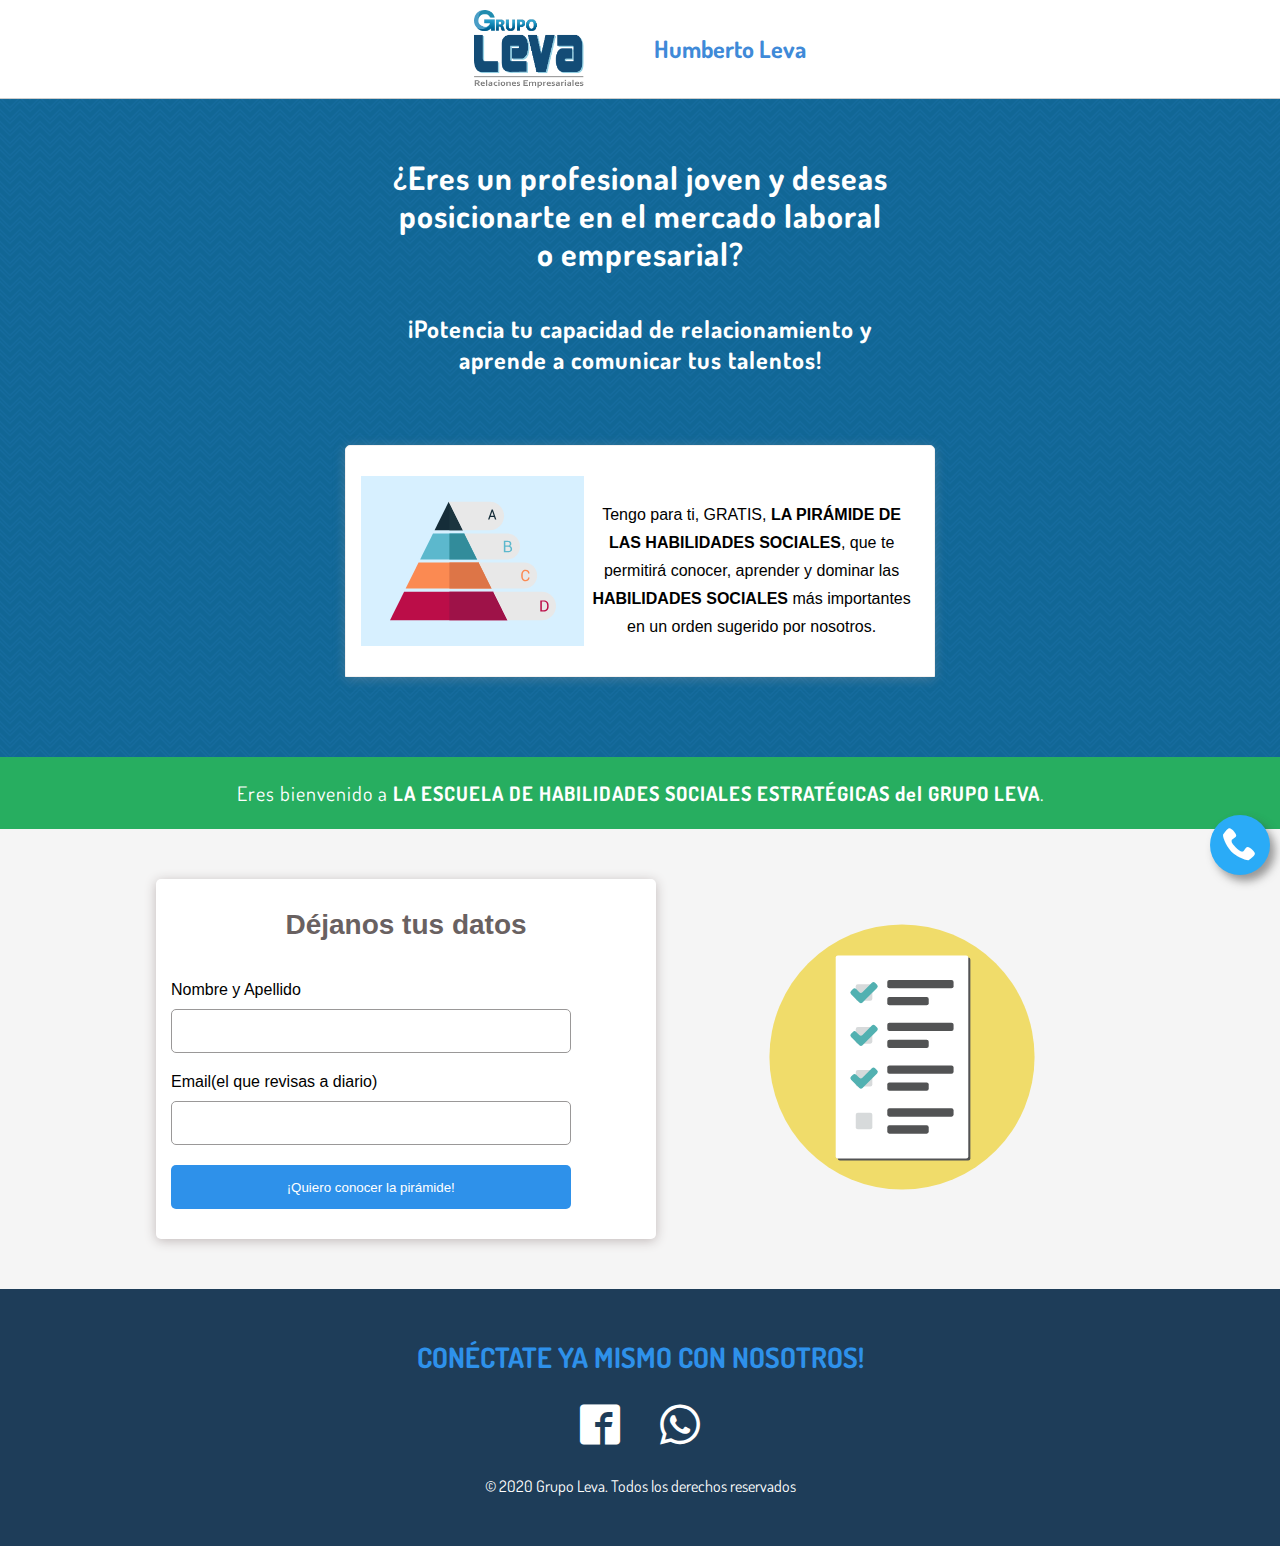
==== piramide/index.html @ 3eb3a639 "added subfolder pyramid" ====
<!DOCTYPE html>
<html lang="en">
  <head>
    <meta charset="UTF-8" />
    <meta name="viewport" content="width=device-width, initial-scale=1.0" />
    <title>Humberto Leva</title>
    <!-- <link
      href="//cdn-images.mailchimp.com/embedcode/classic-10_7.css"
      rel="stylesheet"
      type="text/css"
    /> -->
    <link
      href="https://fonts.googleapis.com/css2?family=Dosis&display=swap"
      rel="stylesheet"
    />
    <link
      rel="stylesheet"
      href="https://cdnjs.cloudflare.com/ajax/libs/animate.css/4.0.0/animate.min.css"
    />
    <link rel="stylesheet" href="../style.css" />
  </head>
  <body>
    <main>
      <nav class="nav">
        <img src="../assets/images/logo-grupo-leva.png" alt="" />
        <h2>Humberto Leva</h2>
      </nav>
      <header class="header">
        <!-- <img src="/assets/images/logo.svg" alt="" /> -->
        <h1>
          ¿Eres un profesional joven y deseas posicionarte en el mercado laboral
          o empresarial?
        </h1>
        <h2>
          ¡Potencia tu capacidad de relacionamiento y aprende a comunicar tus
          talentos!
        </h2>
      </header>
      <div class="info animate__animated animate__pulse animate__infinite">
        <div class="info__image">
          <img src="../assets/images/piramid.svg" alt="Piramid" />
        </div>
        <div class="info__text">
          <p>
            Tengo para ti, GRATIS,
            <strong>LA PIRÁMIDE DE LAS HABILIDADES SOCIALES</strong>, que te
            permitirá conocer, aprender y dominar las
            <strong>HABILIDADES SOCIALES</strong> más importantes en un orden
            sugerido por nosotros.
          </p>
        </div>
      </div>
      <div class="banner">
        <p>
          Eres bienvenido a
          <strong>LA ESCUELA DE HABILIDADES SOCIALES ESTRATÉGICAS</strong>
          <strong>del GRUPO LEVA</strong>.
        </p>
      </div>
      <div class="content">
        <div class="wrapper">
          <!-- <form class="form" action="">
            <h3><span>Déjanos tus datos</span></h3>
            <div class="form__group">
              <label for="name">Nombre y Apellido</label>
              <input type="text" name="name" required />
            </div>
            <div class="form__group">
              <label for="email">Email</label>
              <input type="email" name="email" required />
            </div>
            <div class="form__group">
              <a class="btn" href="/">¡Quiero conocer la Pirámide!</a>
            </div>
          </form> -->
          <!-- Begin Mailchimp Signup Form -->

          <style type="text/css">
            /* #mc_embed_signup {
              background: #fff;
              clear: left;
              font: 14px Helvetica, Arial, sans-serif;
            } */
            /* Add your own Mailchimp form style overrides in your site stylesheet or in this style block.
	   We recommend moving this block and the preceding CSS link to the HEAD of your HTML file. */
          </style>
          <div id="mc_embed_signup">
            <form
              action="https://humbertoleva.us10.list-manage.com/subscribe/post?u=c1a577da044256dd841dd017b&amp;id=3c392fcd1b"
              method="post"
              id="mc-embedded-subscribe-form"
              name="mc-embedded-subscribe-form"
              class="form validate"
              target="_blank"
              novalidate
            >
              <h3><span>Déjanos tus datos</span></h3>
              <div id="mc_embed_signup_scroll">
                <div class="mc-field-group">
                  <label for="mce-FNAME">Nombre y Apellido </label>
                  <input
                    type="text"
                    value=""
                    name="FNAME"
                    class="required"
                    id="mce-FNAME"
                  />
                </div>
                <div class="mc-field-group">
                  <label for="mce-EMAIL">Email(el que revisas a diario) </label>
                  <input
                    type="email"
                    value=""
                    name="EMAIL"
                    class="required email"
                    id="mce-EMAIL"
                  />
                </div>
                <div id="mce-responses" class="clear">
                  <div
                    class="response"
                    id="mce-error-response"
                    style="display: none;"
                  ></div>
                  <div
                    class="response"
                    id="mce-success-response"
                    style="display: none;"
                  ></div>
                </div>
                <!-- real people should not fill this in and expect good things - do not remove this or risk form bot signups-->
                <div
                  style="position: absolute; left: -5000px;"
                  aria-hidden="true"
                >
                  <input
                    type="text"
                    name="b_c1a577da044256dd841dd017b_3c392fcd1b"
                    tabindex="-1"
                    value=""
                  />
                </div>
                <div class="clear">
                  <input
                    type="submit"
                    value="¡Quiero conocer la pirámide!"
                    name="subscribe"
                    id="mc-embedded-subscribe"
                    class="button btn"
                  />
                </div>
              </div>
            </form>
          </div>
          <script
            type="text/javascript"
            src="//s3.amazonaws.com/downloads.mailchimp.com/js/mc-validate.js"
          ></script>
          <script type="text/javascript">
            (function ($) {
              window.fnames = new Array();
              window.ftypes = new Array();
              fnames[1] = "FNAME";
              ftypes[1] = "text";
              fnames[0] = "EMAIL";
              ftypes[0] = "email";
              /*
               * Translated default messages for the $ validation plugin.
               * Locale: ES
               */
              $.extend($.validator.messages, {
                required: "Este campo es obligatorio.",
                remote: "Por favor, rellena este campo.",
                email: "Por favor, escribe una dirección de correo válida",
                url: "Por favor, escribe una URL válida.",
                date: "Por favor, escribe una fecha válida.",
                dateISO: "Por favor, escribe una fecha (ISO) válida.",
                number: "Por favor, escribe un número entero válido.",
                digits: "Por favor, escribe sólo dígitos.",
                creditcard: "Por favor, escribe un número de tarjeta válido.",
                equalTo: "Por favor, escribe el mismo valor de nuevo.",
                accept:
                  "Por favor, escribe un valor con una extensión aceptada.",
                maxlength: $.validator.format(
                  "Por favor, no escribas más de {0} caracteres."
                ),
                minlength: $.validator.format(
                  "Por favor, no escribas menos de {0} caracteres."
                ),
                rangelength: $.validator.format(
                  "Por favor, escribe un valor entre {0} y {1} caracteres."
                ),
                range: $.validator.format(
                  "Por favor, escribe un valor entre {0} y {1}."
                ),
                max: $.validator.format(
                  "Por favor, escribe un valor menor o igual a {0}."
                ),
                min: $.validator.format(
                  "Por favor, escribe un valor mayor o igual a {0}."
                ),
              });
            })(jQuery);
            var $mcj = jQuery.noConflict(true);
          </script>
          <!--End mc_embed_signup-->
          <div class="content__image">
            <img src="../assets/images/form.svg" alt="" />
          </div>
        </div>
      </div>
      <div class="call">
        <a class="icon icon-phone" href="tel:+51952822296"></a>
      </div>
      <footer class="footer">
        <h3>Conéctate ya mismo con nosotros!</h3>
        <div class="footer__icons">
          <div class="item facebook">
            <a target="_blank" href="https://www.facebook.com/hlevaosores/">
              <span class="icon icon-facebook"></span
            ></a>
          </div>
          <div class="item whatsapp">
            <a target="_blank" href="https://wa.link/evcoq5">
              <span class="icon icon-whatsapp"></span
            ></a>
          </div>
        </div>
        <p>© 2020 Grupo Leva. Todos los derechos reservados</p>
      </footer>
    </main>
  </body>
</html>
---- style.css ----
* {
  -webkit-box-sizing: border-box;
          box-sizing: border-box;
}

body {
  font-family: "Dosis", sans-serif;
  margin: 0;
  padding: 0;
}

h1,
h2,
h3,
h4,
h5,
h6 {
  margin: 0;
}

img {
  max-width: 100%;
}

p {
  margin: 0;
}

main {
  background-color: #116796;
  background-image: url("data:image/svg+xml,%3Csvg xmlns='http://www.w3.org/2000/svg' width='20' height='12' viewBox='0 0 20 12'%3E%3Cg fill-rule='evenodd'%3E%3Cg id='charlie-brown' fill='%231e74ac' fill-opacity='0.4'%3E%3Cpath d='M9.8 12L0 2.2V.8l10 10 10-10v1.4L10.2 12h-.4zm-4 0L0 6.2V4.8L7.2 12H5.8zm8.4 0L20 6.2V4.8L12.8 12h1.4zM9.8 0l.2.2.2-.2h-.4zm-4 0L10 4.2 14.2 0h-1.4L10 2.8 7.2 0H5.8z'/%3E%3C/g%3E%3C/g%3E%3C/svg%3E");
}

.btn {
  background-color: #2e91ea;
  border-radius: 5px;
  text-decoration: none;
  color: #fff;
  display: block;
  padding: 15px 10px;
  text-align: center;
}

.content {
  background-color: #f5f5f5;
  padding: 50px 0;
}

.content .wrapper {
  margin: 0 auto;
  max-width: 1170px;
}

@media (min-width: 768px) {
  .content .wrapper {
    display: -webkit-box;
    display: -ms-flexbox;
    display: flex;
    -webkit-box-pack: justify;
        -ms-flex-pack: justify;
            justify-content: space-between;
    -webkit-box-align: center;
        -ms-flex-align: center;
            align-items: center;
  }
}

.content__image {
  display: none;
}

.content__image img {
  max-width: 290px;
}

@media (min-width: 768px) {
  .content__image {
    display: block;
    width: 40%;
  }
}

@font-face {
  font-family: "icomoon";
  src: url("assets/fonts/icomoon.eot?r8qkcc");
  src: url("assets/fonts/icomoon.eot?r8qkcc#iefix") format("embedded-opentype"), url("assets/fonts/icomoon.ttf?r8qkcc") format("truetype"), url("assets/fonts/icomoon.woff?r8qkcc") format("woff"), url("assets/fonts/icomoon.svg?r8qkcc#icomoon") format("svg");
  font-weight: normal;
  font-style: normal;
  font-display: block;
}

[class^="icon-"],
[class*=" icon-"] {
  /* use !important to prevent issues with browser extensions that change fonts */
  font-family: "icomoon" !important;
  speak: never;
  font-style: normal;
  font-weight: normal;
  font-variant: normal;
  text-transform: none;
  line-height: 1;
  /* Better Font Rendering =========== */
  -webkit-font-smoothing: antialiased;
  -moz-osx-font-smoothing: grayscale;
}

.icon-arrow-right:before {
  content: "\ea3c";
}

.icon-facebook:before {
  content: "\ea91";
}

.icon-whatsapp:before {
  content: "\ea93";
}

.icon-phone:before {
  content: "\e942";
}

@-webkit-keyframes phone-jiggle {
  0% {
    -webkit-transform: rotate(0deg) scale(1);
            transform: rotate(0deg) scale(1);
  }
  2% {
    -webkit-transform: rotate(0deg);
            transform: rotate(0deg);
  }
  4% {
    -webkit-transform: rotate(5deg);
            transform: rotate(5deg);
  }
  6% {
    -webkit-transform: rotate(-5deg);
            transform: rotate(-5deg);
  }
  8% {
    -webkit-transform: rotate(5deg);
            transform: rotate(5deg);
  }
  10% {
    -webkit-transform: rotate(-5deg) scale(0.95);
            transform: rotate(-5deg) scale(0.95);
  }
  12% {
    -webkit-transform: rotate(5deg);
            transform: rotate(5deg);
  }
  14% {
    -webkit-transform: rotate(-5deg);
            transform: rotate(-5deg);
  }
  16% {
    -webkit-transform: rotate(5deg);
            transform: rotate(5deg);
  }
  18% {
    -webkit-transform: rotate(-5deg);
            transform: rotate(-5deg);
  }
  20% {
    -webkit-transform: rotate(5deg) scale(1.1);
            transform: rotate(5deg) scale(1.1);
  }
  22% {
    -webkit-transform: rotate(-5deg);
            transform: rotate(-5deg);
  }
  24% {
    -webkit-transform: rotate(5deg);
            transform: rotate(5deg);
  }
  26% {
    -webkit-transform: rotate(-5deg);
            transform: rotate(-5deg);
  }
  28% {
    -webkit-transform: rotate(0deg) scale(1);
            transform: rotate(0deg) scale(1);
  }
  100% {
    -webkit-transform: rotate(0deg) scale(1);
            transform: rotate(0deg) scale(1);
  }
}

@keyframes phone-jiggle {
  0% {
    -webkit-transform: rotate(0deg) scale(1);
            transform: rotate(0deg) scale(1);
  }
  2% {
    -webkit-transform: rotate(0deg);
            transform: rotate(0deg);
  }
  4% {
    -webkit-transform: rotate(5deg);
            transform: rotate(5deg);
  }
  6% {
    -webkit-transform: rotate(-5deg);
            transform: rotate(-5deg);
  }
  8% {
    -webkit-transform: rotate(5deg);
            transform: rotate(5deg);
  }
  10% {
    -webkit-transform: rotate(-5deg) scale(0.95);
            transform: rotate(-5deg) scale(0.95);
  }
  12% {
    -webkit-transform: rotate(5deg);
            transform: rotate(5deg);
  }
  14% {
    -webkit-transform: rotate(-5deg);
            transform: rotate(-5deg);
  }
  16% {
    -webkit-transform: rotate(5deg);
            transform: rotate(5deg);
  }
  18% {
    -webkit-transform: rotate(-5deg);
            transform: rotate(-5deg);
  }
  20% {
    -webkit-transform: rotate(5deg) scale(1.1);
            transform: rotate(5deg) scale(1.1);
  }
  22% {
    -webkit-transform: rotate(-5deg);
            transform: rotate(-5deg);
  }
  24% {
    -webkit-transform: rotate(5deg);
            transform: rotate(5deg);
  }
  26% {
    -webkit-transform: rotate(-5deg);
            transform: rotate(-5deg);
  }
  28% {
    -webkit-transform: rotate(0deg) scale(1);
            transform: rotate(0deg) scale(1);
  }
  100% {
    -webkit-transform: rotate(0deg) scale(1);
            transform: rotate(0deg) scale(1);
  }
}

@-webkit-keyframes fadeIn {
  0% {
    opacity: 0;
  }
  100% {
    opacity: 1;
  }
}

@keyframes fadeIn {
  0% {
    opacity: 0;
  }
  100% {
    opacity: 1;
  }
}

.header {
  padding: 60px 15px 150px;
  background-color: transparent;
  text-align: center;
}

@media (min-width: 768px) {
  .header {
    background-color: transparent;
  }
}

.header h1,
.header h2,
.header p {
  color: #fff;
}

.header h1 {
  margin-bottom: 20px;
  letter-spacing: 1px;
  font-size: 28px;
  line-height: 34px;
}

@media (min-width: 768px) {
  .header h1 {
    max-width: 500px;
    margin: 0 auto 40px;
  }
}

@media (min-width: 1024px) {
  .header h1 {
    margin: 0 auto 40px;
    font-size: 32px;
    line-height: 38px;
  }
}

.header h2 {
  margin-bottom: 30px;
  letter-spacing: 1px;
  font-size: 20px;
}

@media (min-width: 768px) {
  .header h2 {
    max-width: 540px;
    margin: 0 auto 30px;
  }
}

@media (min-width: 1024px) {
  .header h2 {
    margin: 0 auto 40px;
    font-size: 24px;
  }
}

.nav {
  background-color: #fff;
  border-bottom: 1px solid #ccc;
  padding: 10px 15px;
  display: -webkit-box;
  display: -ms-flexbox;
  display: flex;
  -webkit-box-pack: center;
      -ms-flex-pack: center;
          justify-content: center;
  -webkit-box-align: center;
      -ms-flex-align: center;
          align-items: center;
}

.nav h2 {
  color: #3f8ad8;
  margin-left: 70px;
}

.nav img {
  display: block;
  max-width: 25%;
}

@media (min-width: 768px) {
  .nav img {
    max-width: 110px;
  }
}

.form {
  background-color: #fff;
  -webkit-box-shadow: 0 2px 12px 0 #c1b9b9;
          box-shadow: 0 2px 12px 0 #c1b9b9;
  font-family: "Lato", sans-serif;
  border-radius: 5px;
  max-width: 290px;
  margin: 0 auto;
  padding: 30px 15px;
}

@media (min-width: 768px) {
  .form {
    max-width: 500px;
  }
}

.form h3 {
  margin-bottom: 30px;
  color: #696161;
  font-size: 28px;
  text-align: center;
}

@media (min-width: 768px) {
  .form h3 {
    margin-bottom: 40px;
  }
}

.form label {
  display: block;
  margin-bottom: 5px;
}

@media (min-width: 768px) {
  .form label {
    margin-bottom: 10px;
  }
}

.form input {
  width: 100%;
  height: 44px;
  border-radius: 5px;
  border: 1px solid #9a9898;
  padding: 5px 10px 5px 15px;
}

@media (min-width: 1024px) {
  .form input {
    width: 85%;
  }
}

.form input:focus {
  outline-color: #2e91ea;
  outline-width: 1px;
}

.form .button {
  background-color: #2e91ea;
  border-radius: 5px;
  text-decoration: none;
  border: 0;
  color: #fff;
  cursor: pointer;
  display: block;
  padding: 15px 10px;
  text-align: center;
}

#mc_embed_signup {
  font-family: "Lato", sans-serif;
}

@media (min-width: 768px) {
  #mc_embed_signup {
    width: 50%;
    margin: 0 auto;
  }
}

#mc_embed_signup .mc-field-group {
  margin-bottom: 20px;
}

#mc_embed_signup div.mce_inline_error {
  color: #e74c3c !important;
  background-color: transparent !important;
  padding: 0 !important;
  font-weight: normal !important;
}

.banner {
  background-color: #27ae60;
  padding: 20px 15px;
  text-align: center;
  font-size: 20px;
  margin-top: 40px;
}

@media (min-width: 768px) {
  .banner {
    margin-top: 80px;
  }
}

.banner p {
  color: #fff;
  line-height: 32px;
  letter-spacing: 1px;
}

.info {
  background: #fff;
  border-radius: 5px 5px 0 0;
  border: 1px solid #f3f1f1;
  -webkit-box-shadow: 0 2px 12px 0 rgba(169, 158, 158, 0.34902);
          box-shadow: 0 2px 12px 0 rgba(169, 158, 158, 0.34902);
  padding: 30px 15px;
  max-width: 290px;
  margin: -120px auto 0;
}

@media (min-width: 768px) {
  .info {
    max-width: 590px;
    display: -webkit-box;
    display: -ms-flexbox;
    display: flex;
    -webkit-box-pack: justify;
        -ms-flex-pack: justify;
            justify-content: space-between;
    -webkit-box-align: center;
        -ms-flex-align: center;
            align-items: center;
  }
}

.info__image {
  background-color: rgba(56, 182, 255, 0.2);
}

@media (min-width: 768px) {
  .info__image {
    width: 40%;
  }
}

.info__image img {
  display: block;
  margin: 0 auto;
  max-width: 170px;
}

.info__text {
  padding: 20px 0 0;
  text-align: center;
}

@media (min-width: 768px) {
  .info__text {
    width: 60%;
  }
}

.info__text p {
  line-height: 24px;
  font-family: "Lato", sans-serif;
}

@media (min-width: 1024px) {
  .info__text p {
    line-height: 28px;
  }
}

.footer {
  background-color: #1e3d59;
  padding: 50px 0;
}

.footer h3 {
  margin: 0 auto 30px;
  font-weight: bold;
  font-size: 28px;
  font-weight: bold;
  color: #2e91ea;
  text-align: center;
  text-transform: uppercase;
  -webkit-animation: fadeIn 3s linear infinite;
          animation: fadeIn 3s linear infinite;
}

.footer__icons {
  display: -webkit-box;
  display: -ms-flexbox;
  display: flex;
  -webkit-box-pack: justify;
      -ms-flex-pack: justify;
          justify-content: space-between;
  margin: 0 auto 30px;
  max-width: 120px;
}

.footer__icons .item a {
  text-decoration: none;
}

.footer__icons .item a span {
  font-size: 40px;
  color: #fff;
}

.footer p {
  text-align: center;
  color: #fff;
}

.call {
  -webkit-animation: phone-jiggle 3s linear infinite;
          animation: phone-jiggle 3s linear infinite;
  background: #2aabf7;
  border-radius: 50%;
  -webkit-box-shadow: 5px 6px 9px 0 rgba(60, 60, 60, 0.5);
          box-shadow: 5px 6px 9px 0 rgba(60, 60, 60, 0.5);
  position: fixed;
  width: 60px;
  height: 60px;
  line-height: 60px;
  text-align: center;
  font-size: 34px;
  bottom: 25px;
  right: 10px;
  z-index: 10;
}

.call .icon {
  text-decoration: none;
  color: #fff;
}
/*# sourceMappingURL=style.css.map */
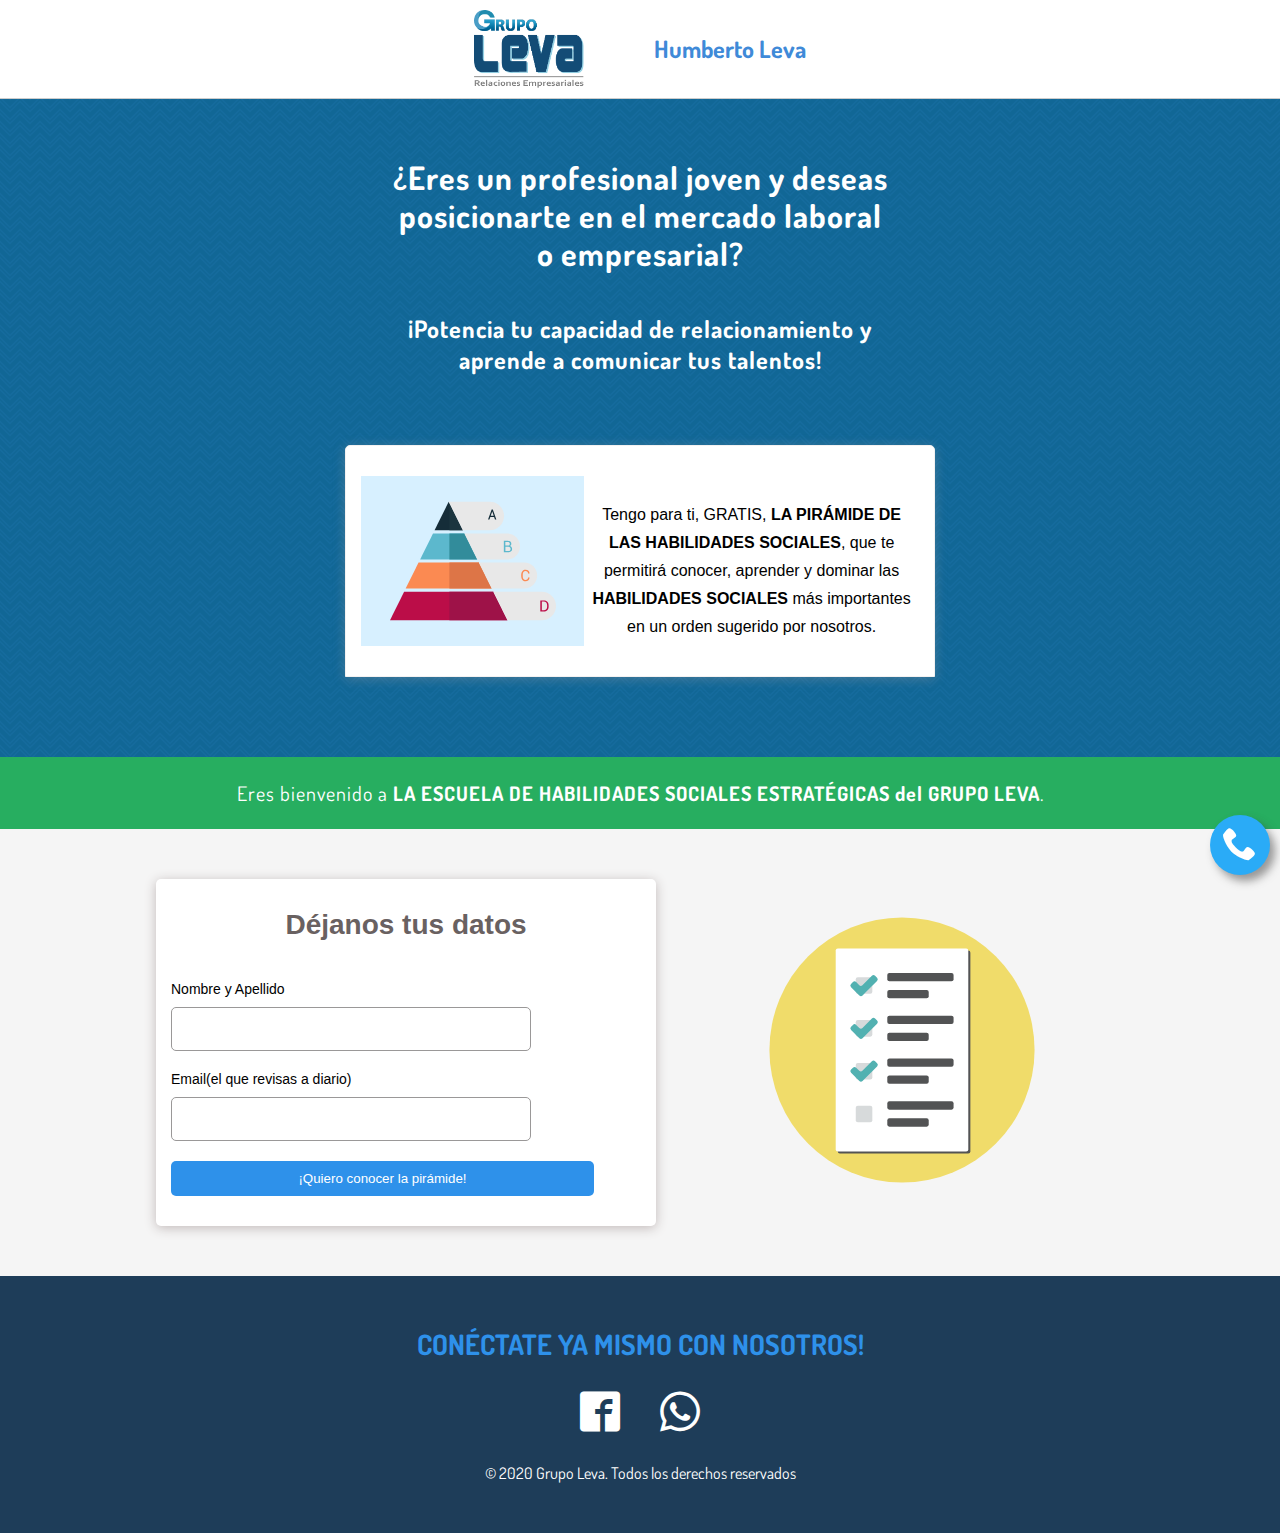
==== commit 274fc3b4: "changes for mailchimp suscription" ====
--- a/piramide/index.html
+++ b/piramide/index.html
@@ -3,12 +3,54 @@
   <head>
     <meta charset="UTF-8" />
     <meta name="viewport" content="width=device-width, initial-scale=1.0" />
-    <title>Humberto Leva</title>
-    <!-- <link
-      href="//cdn-images.mailchimp.com/embedcode/classic-10_7.css"
-      rel="stylesheet"
-      type="text/css"
-    /> -->
+    <meta
+      name="description"
+      content="Potencia tu capacidad de relacionamiento y aprende a comunicar tus
+    talentos"
+    />
+    <title>Humberto Leva - Pirámide de Habilidades Sociales</title>
+    <!-- Open Graph / Facebook -->
+    <meta property="og:type" content="website" />
+    <meta property="og:url" content="https://humbertoleva.com/piramide/" />
+    <meta
+      property="og:title"
+      content="Humberto Leva - Pirámide de Habilidades Sociales"
+    />
+    <meta
+      property="og:description"
+      content="Potencia tu capacidad de relacionamiento y aprende a comunicar tus
+    talentos"
+    />
+    <meta
+      property="og:image"
+      content="https://humbertoleva.com/assets/images/habilidades-sociales.png"
+    />
+
+    <!-- Twitter -->
+    <meta property="twitter:card" content="summary_large_image" />
+    <meta property="twitter:url" content="https://humbertoleva.com/piramide/" />
+    <meta
+      property="twitter:title"
+      content="Humberto Leva - Pirámide de Habilidades Sociales"
+    />
+    <meta
+      property="twitter:description"
+      content="Potencia tu capacidad de relacionamiento y aprende a comunicar tus
+    talentos"
+    />
+    <meta property="twitter:image" content="" />
+    <link
+      rel="icon"
+      type="image/png"
+      sizes="32x32"
+      href="../assets/images/favicon-32x32.png"
+    />
+    <link
+      rel="icon"
+      type="image/png"
+      sizes="16x16"
+      href="../assets/images/favicon-16x16.png"
+    />
     <link
       href="https://fonts.googleapis.com/css2?family=Dosis&display=swap"
       rel="stylesheet"
@@ -26,7 +68,6 @@
         <h2>Humberto Leva</h2>
       </nav>
       <header class="header">
-        <!-- <img src="/assets/images/logo.svg" alt="" /> -->
         <h1>
           ¿Eres un profesional joven y deseas posicionarte en el mercado laboral
           o empresarial?
@@ -59,28 +100,18 @@
       </div>
       <div class="content">
         <div class="wrapper">
-          <!-- <form class="form" action="">
-            <h3><span>Déjanos tus datos</span></h3>
-            <div class="form__group">
-              <label for="name">Nombre y Apellido</label>
-              <input type="text" name="name" required />
-            </div>
-            <div class="form__group">
-              <label for="email">Email</label>
-              <input type="email" name="email" required />
-            </div>
-            <div class="form__group">
-              <a class="btn" href="/">¡Quiero conocer la Pirámide!</a>
-            </div>
-          </form> -->
           <!-- Begin Mailchimp Signup Form -->
-
+          <link
+            href="//cdn-images.mailchimp.com/embedcode/classic-10_7.css"
+            rel="stylesheet"
+            type="text/css"
+          />
           <style type="text/css">
-            /* #mc_embed_signup {
+            #mc_embed_signup {
               background: #fff;
               clear: left;
               font: 14px Helvetica, Arial, sans-serif;
-            } */
+            }
             /* Add your own Mailchimp form style overrides in your site stylesheet or in this style block.
 	   We recommend moving this block and the preceding CSS link to the HEAD of your HTML file. */
           </style>
@@ -94,8 +125,8 @@
               target="_blank"
               novalidate
             >
-              <h3><span>Déjanos tus datos</span></h3>
               <div id="mc_embed_signup_scroll">
+                <h3>Déjanos tus datos</h3>
                 <div class="mc-field-group">
                   <label for="mce-FNAME">Nombre y Apellido </label>
                   <input
--- a/style.css
+++ b/style.css
@@ -371,7 +371,7 @@
   border-radius: 5px;
   max-width: 290px;
   margin: 0 auto;
-  padding: 30px 15px;
+  padding: 30px 15px !important;
 }
 
 @media (min-width: 768px) {
@@ -424,19 +424,30 @@
 }
 
 .form .button {
-  background-color: #2e91ea;
-  border-radius: 5px;
-  text-decoration: none;
-  border: 0;
-  color: #fff;
-  cursor: pointer;
-  display: block;
-  padding: 15px 10px;
-  text-align: center;
+  background-color: #2e91ea !important;
+  border-radius: 5px !important;
+  text-decoration: none !important;
+  border: 0 !important;
+  color: #fff !important;
+  cursor: pointer !important;
+  display: block !important;
+  padding: 15px 10px !important;
+  text-align: center !important;
+  width: 100% !important;
+  margin: 0 !important;
+  height: auto !important;
+  padding: 10px !important;
+}
+
+@media (min-width: 1024px) {
+  .form .button {
+    width: 90% !important;
+  }
 }
 
 #mc_embed_signup {
   font-family: "Lato", sans-serif;
+  background-color: transparent !important;
 }
 
 @media (min-width: 768px) {
@@ -448,13 +459,34 @@
 
 #mc_embed_signup .mc-field-group {
   margin-bottom: 20px;
+  width: 100% !important;
+}
+
+@media (min-width: 1024px) {
+  #mc_embed_signup .mc-field-group {
+    width: 90% !important;
+  }
 }
 
 #mc_embed_signup div.mce_inline_error {
   color: #e74c3c !important;
   background-color: transparent !important;
+  padding: 5px 0 0 !important;
+  font-weight: normal !important;
+}
+
+#mc_embed_signup div.response {
+  padding: 15px 0 15px 20px !important;
+}
+
+#mc_embed_signup #mce-responses {
   padding: 0 !important;
-  font-weight: normal !important;
+  margin: 0 !important;
+}
+
+#mc_embed_signup #mce-success-response {
+  background-color: #2ecc71;
+  color: #fff !important;
 }
 
 .banner {
